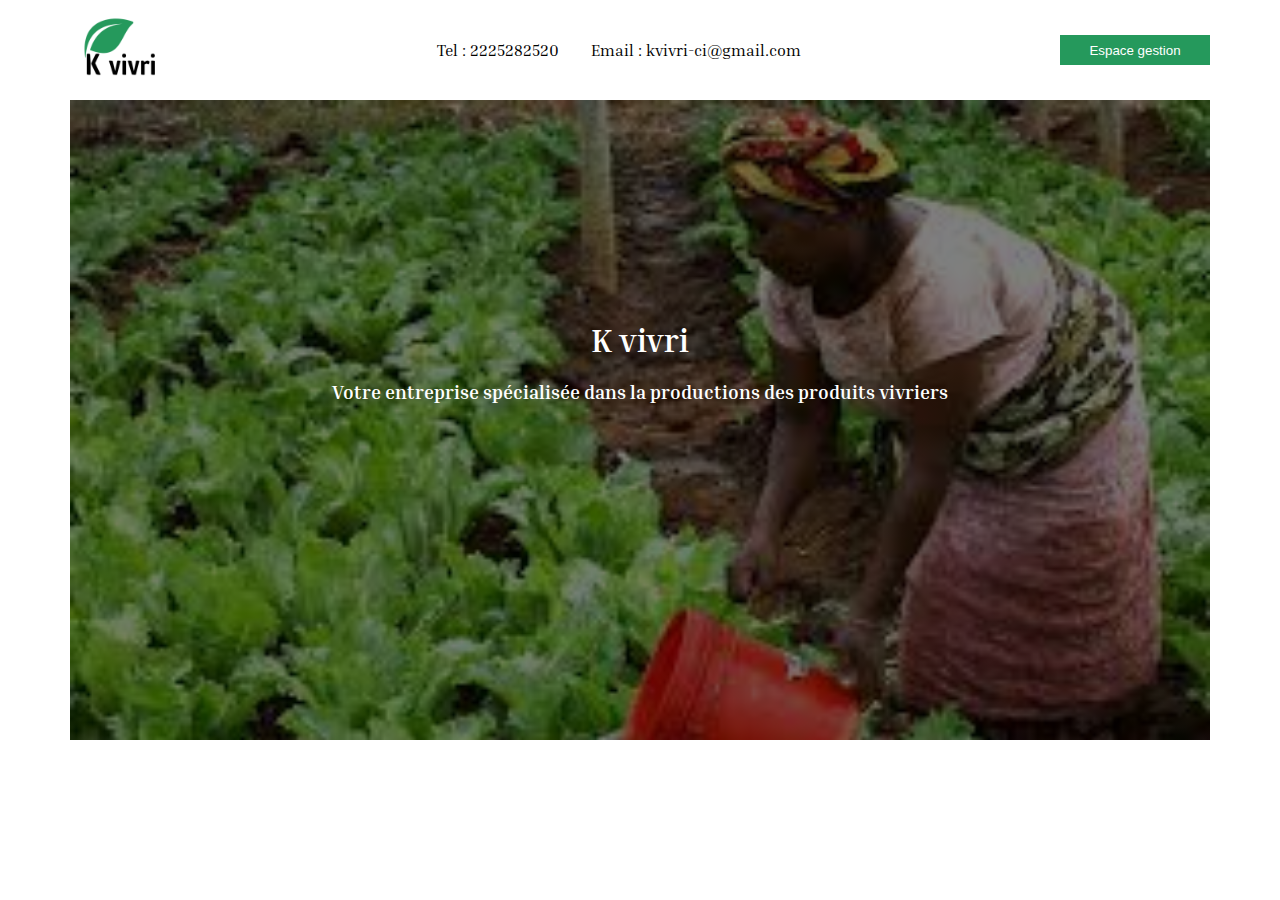
==== index.html @ a50d3f7b "ajout nav" ====
<!DOCTYPE html>
<html lang="en">
<head>
    <meta charset="UTF-8">
    <meta http-equiv="X-UA-Compatible" content="IE=edge">
    <meta name="viewport" content="width=device-width, initial-scale=1.0">
    <title>K-vivri</title>
    <link rel="stylesheet" href="css/style.css">
    <link rel="preconnect" href="https://fonts.googleapis.com">
    <link rel="preconnect" href="https://fonts.gstatic.com" crossorigin>
    <link href="https://fonts.googleapis.com/css2?family=Inria+Serif&display=swap" rel="stylesheet">
</head>
<body>
    <header>
        <nav>
            <img class="logo" src="assets/image/K-vivri.png" alt="">
            <ul>
                <li>Tel : 2225282520 </li>
                <li>Email : kvivri-ci@gmail.com </li>
            </ul>
            <button class="btnGes" type="submit">Espace gestion</button>
        </nav>
        <div class="slideList">
            <div class="slice fade1">
                <div class="centrer">
                    <div class="slideBlocInfo">
                        <h1 style="color:white; text-align: center;">K vivri</h1>
                        <h3 style="color:white;">Votre entreprise spécialisée dans la productions des produits vivriers </h3>
                    </div>
                </div>
             </div>
            <div class="slice fade2">
                <div class="centrer">
                    <div class="slideBlocInfo" >
                        <div class="info">
                            <p class="ellipse"></p><h1 style="color:white;">Production</h1>
                        </div>
                        <div class="info">
                            <p class="ellipse"></p><h1 style="color:white;">Commercialisation</h1>
                        </div>
                    </div>
                </div>
                
            </div>
            <div class="slice fade3">
                <div class="centrer">
                    <div class="slideBlocInfo" >
                        <div class="info">
                            <h1 style="color:white;">Offres de partenariat pour la procuration des produit au premiers instant
                                Dans les super marchés et l’exportation des produits dans les pays de besoin</h1>
                        </div>
                    </div>
                </div>
            </div>
            <div class="slice fade4">
                <div class="centrer">
                    <div class="slideBlocInfo" >
                        <div class="info">
                            <h1 style="color:white;">
                                Une stratégie de sous-traitance avec les  commerçantes  communale et une offres abondance pour la procuration.
                                Plusieurs opportunités offerts par K-vivri </h1>
                        </div>
                    </div>
                </div>
            </div>
        </div>

    </header>
    <script src="js/script.js"></script>
</body>
</html>
---- css/style.css ----
html{
    font-size: 100%;
}
body{
    max-width: 71.25rem;
    margin: 0 auto;
    font-family: 'Inria Serif', serif;
    flex-direction: row;
}
header{
    width: 71.25rem;
    height:5rem;
    flex-direction: row;

}
nav{
display: flex;
justify-content: space-between;
align-items: center;
}
ul{
 display: flex;
 justify-content: space-between;
 align-items: center;
}
ul li{
    
    margin-right: 2rem;
   }
.logo{
    height: 100px;
    width: 100px;
}
.btnGes{
    height: 30px;
    width: 150px;
    border: none;
    background-color: #25995C;
    color: white;
}
li{
    list-style-type: none;
}
.slideList{
    width: 71.25rem;
    height:50vh;
}
.fade1{
    width: 71.25rem;
    height: 40rem;
    background: linear-gradient(rgba(0, 0, 0, 0.5), rgba(0, 0, 0, 0.5)),
    url("../assets/image/bg1.jpeg");
    background-repeat: no-repeat;
    background-size: cover;
}
.slideBlocInfo{
    display: block;
}
.fade2{
    width: 71.25rem;
    height: 40rem;
    background: linear-gradient(rgba(0, 0, 0, 0.5), rgba(0, 0, 0, 0.5)),
    url("../assets/image/bg2.jpeg");
    background-repeat: no-repeat;
    background-size: cover;
}
.centrer{
    display: flex;
    align-items: center;
    justify-content: center;
    padding-top: 200px;
}
.fade3{
    width: 71.25rem;
    height: 40rem;
    display: flex;
   align-items: center;
   justify-content: center;
    background: linear-gradient(rgba(0, 0, 0, 0.5), rgba(0, 0, 0, 0.5)),
    url("../assets/image/bg3.jpg");
    background-repeat: no-repeat;
    background-size: cover;
}
.fade4{
    width: 71.25rem;
    height: 40rem;
    margin: 0 auto;
    display: flex;
    align-items: center;
    justify-content: center;
    background: linear-gradient(rgba(0, 0, 0, 0.5), rgba(0, 0, 0, 0.5)),
    url("../assets/image/img1.png");
    background-repeat: no-repeat;
    background-size: cover;

}
.fade4 h1{
    line-height: 1.5;
}
.ellipse{
    width: 20px;
    height: 20px;
    border-radius: 100%;
    background-color: #25995C;
}
.info{
    display: flex;
    justify-content: center;
    align-items: center;
    width: 45rem;
}
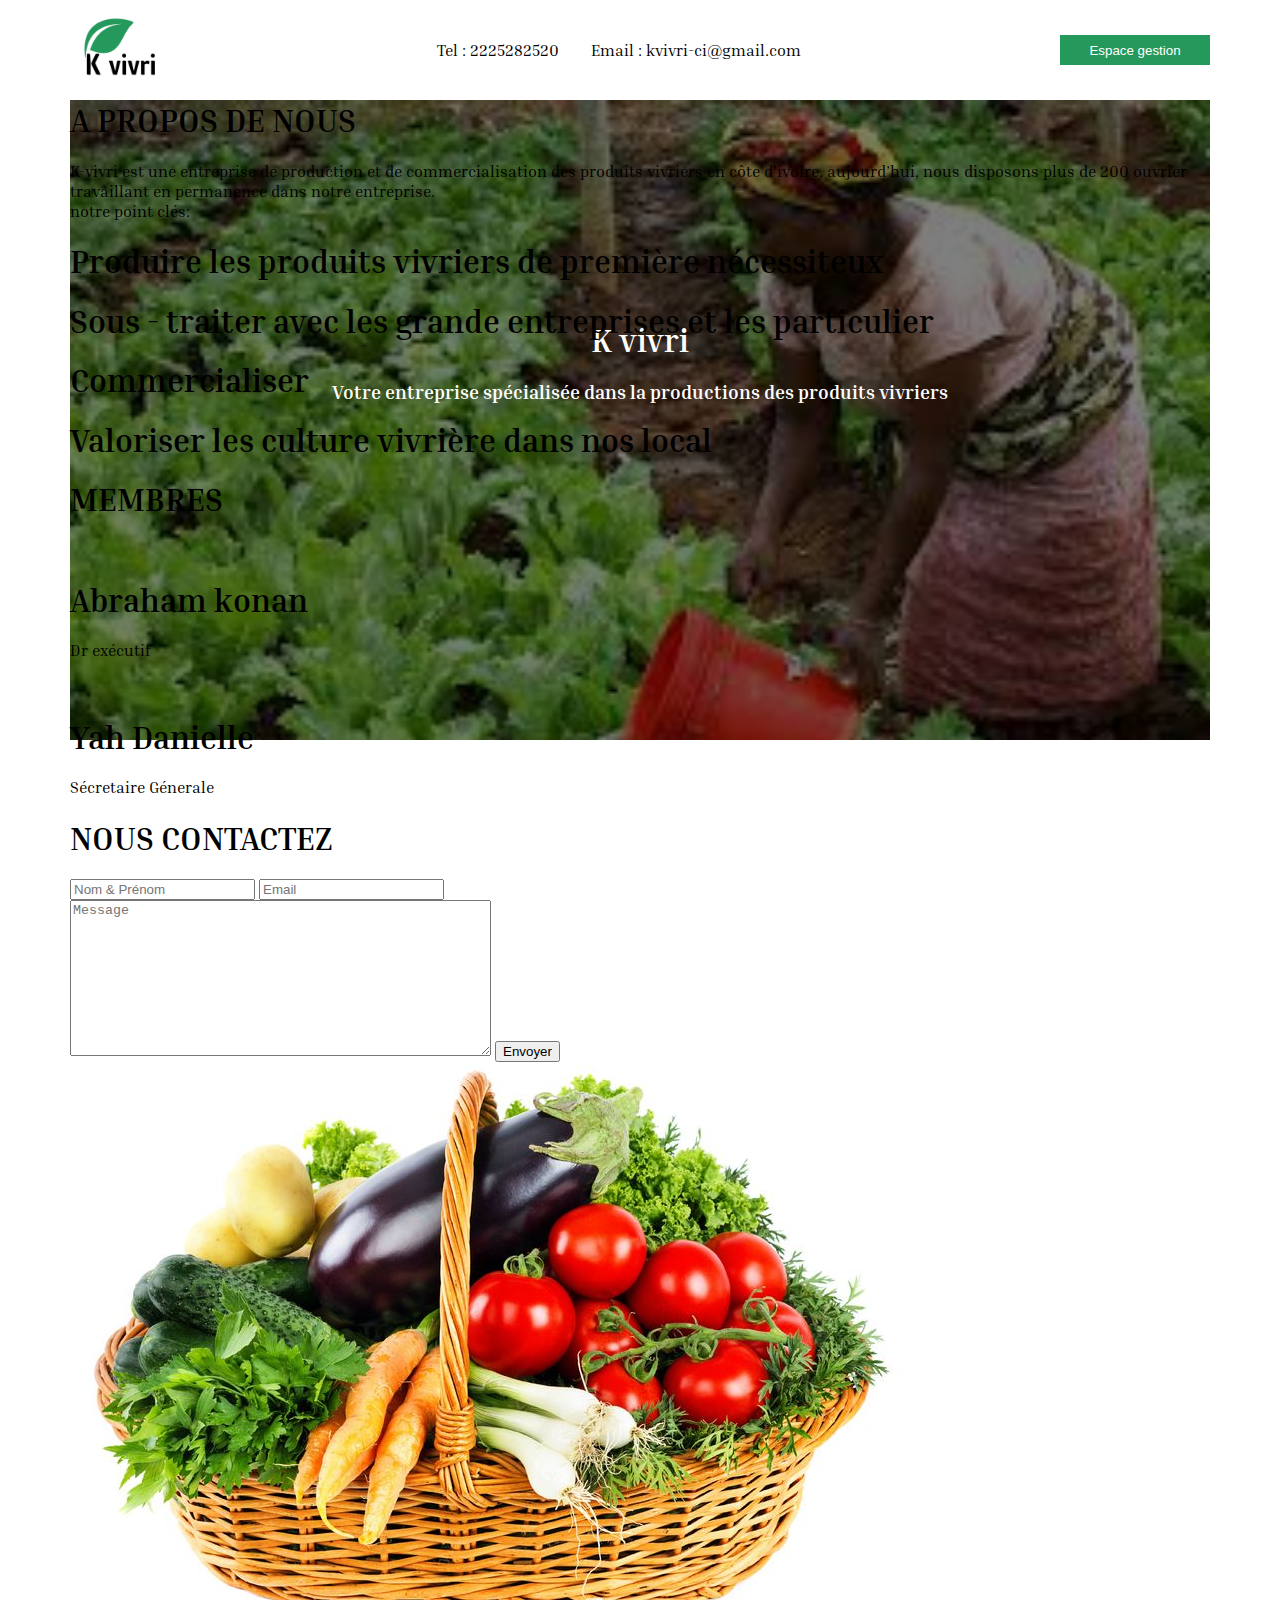
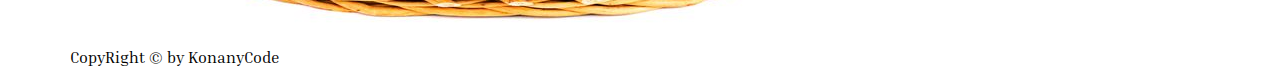
==== commit 0f380f74: "Update index.html" ====
--- a/index.html
+++ b/index.html
@@ -1,71 +1,173 @@
 <!DOCTYPE html>
 <html lang="en">
-<head>
-    <meta charset="UTF-8">
-    <meta http-equiv="X-UA-Compatible" content="IE=edge">
-    <meta name="viewport" content="width=device-width, initial-scale=1.0">
+  <head>
+    <meta charset="UTF-8" />
+    <meta http-equiv="X-UA-Compatible" content="IE=edge" />
+    <meta name="viewport" content="width=device-width, initial-scale=1.0" />
     <title>K-vivri</title>
-    <link rel="stylesheet" href="css/style.css">
-    <link rel="preconnect" href="https://fonts.googleapis.com">
-    <link rel="preconnect" href="https://fonts.gstatic.com" crossorigin>
-    <link href="https://fonts.googleapis.com/css2?family=Inria+Serif&display=swap" rel="stylesheet">
-</head>
-<body>
+   
+    <link rel="preconnect" href="https://fonts.googleapis.com" />
+    <link rel="preconnect" href="https://fonts.gstatic.com" crossorigin />
+    <link
+      href="https://fonts.googleapis.com/css2?family=Inria+Serif&display=swap"
+      rel="stylesheet"
+    />
+    <link rel="stylesheet" href="/css/style.css" />
+  </head>
+  <body>
+    <!-- my head -->
     <header>
-        <nav>
-            <img class="logo" src="assets/image/K-vivri.png" alt="">
-            <ul>
-                <li>Tel : 2225282520 </li>
-                <li>Email : kvivri-ci@gmail.com </li>
-            </ul>
-            <button class="btnGes" type="submit">Espace gestion</button>
-        </nav>
-        <div class="slideList">
-            <div class="slice fade1">
-                <div class="centrer">
-                    <div class="slideBlocInfo">
-                        <h1 style="color:white; text-align: center;">K vivri</h1>
-                        <h3 style="color:white;">Votre entreprise spécialisée dans la productions des produits vivriers </h3>
-                    </div>
-                </div>
-             </div>
-            <div class="slice fade2">
-                <div class="centrer">
-                    <div class="slideBlocInfo" >
-                        <div class="info">
-                            <p class="ellipse"></p><h1 style="color:white;">Production</h1>
-                        </div>
-                        <div class="info">
-                            <p class="ellipse"></p><h1 style="color:white;">Commercialisation</h1>
-                        </div>
-                    </div>
-                </div>
-                
+      <nav>
+        <img class="logo" src="assets/image/K-vivri.png" alt="" />
+        <ul>
+          <li>Tel : 2225282520</li>
+          <li>Email : kvivri-ci@gmail.com</li>
+        </ul>
+        <button class="btnGes" type="submit">Espace gestion</button>
+      </nav>
+      <div class="slideList">
+        <div class="slice fade1">
+          <div class="centrer">
+            <div class="slideBlocInfo">
+              <h1 style="color: white; text-align: center">K vivri</h1>
+              <h3 style="color: white">
+                Votre entreprise spécialisée dans la productions des produits
+                vivriers
+              </h3>
             </div>
-            <div class="slice fade3">
-                <div class="centrer">
-                    <div class="slideBlocInfo" >
-                        <div class="info">
-                            <h1 style="color:white;">Offres de partenariat pour la procuration des produit au premiers instant
-                                Dans les super marchés et l’exportation des produits dans les pays de besoin</h1>
-                        </div>
-                    </div>
-                </div>
+          </div>
+        </div>
+        <div class="slice fade2">
+          <div class="centrer">
+            <div class="slideBlocInfo">
+              <div class="info">
+                <p class="ellipse"></p>
+                <h1 style="color: white">Production</h1>
+              </div>
+              <div class="info">
+                <p class="ellipse"></p>
+                <h1 style="color: white">Commercialisation</h1>
+              </div>
             </div>
-            <div class="slice fade4">
-                <div class="centrer">
-                    <div class="slideBlocInfo" >
-                        <div class="info">
-                            <h1 style="color:white;">
-                                Une stratégie de sous-traitance avec les  commerçantes  communale et une offres abondance pour la procuration.
-                                Plusieurs opportunités offerts par K-vivri </h1>
-                        </div>
-                    </div>
-                </div>
+          </div>
+        </div>
+        <div class="slice fade3">
+          <div class="centrer">
+            <div class="slideBlocInfo">
+              <div class="info">
+                <h1 style="color: white">
+                  Offres de partenariat pour la procuration des produit au
+                  premiers instant Dans les super marchés et l’exportation des
+                  produits dans les pays de besoin
+                </h1>
+              </div>
             </div>
+          </div>
+        </div>
+        <div class="slice fade4">
+          <div class="centrer">
+            <div class="slideBlocInfo">
+              <div class="info">
+                <h1 style="color: white">
+                  Une stratégie de sous-traitance avec les commerçantes
+                  communale et une offres abondance pour la procuration.
+                  Plusieurs opportunités offerts par K-vivri
+                </h1>
+              </div>
+            </div>
+          </div>
+        </div>
+      </div>
+    </header>
+    <!-- fin my head -->
+    <section class="content">
+      <div class="propos">
+        <div class="title">
+          <p class="rect"></p>
+          <h1>A PROPOS DE NOUS</h1>
+        </div>
+        <div class="infoPropos">
+          <p>
+            <span class="log">K-vivri</span> est une entreprise de production et
+            de commercialisation des produits vivriers en côte d’ivoire,
+            aujourd’hui, nous disposons plus de 200 ouvrier travaillant en
+            permanence dans notre entreprise. <br />
+            notre point clés:
+          </p>
+        </div>
+        <div class="EntreP">
+          <div class="InfoEntr">
+            <p class="eclip"></p>
+            <h1>Produire les produits vivriers de première nécessiteux</h1>
+          </div>
+          <div class="InfoEntr">
+            <p class="eclip"></p>
+            <h1>
+              Sous - traiter avec les grande entreprises et les particulier
+            </h1>
+          </div>
+          <div class="InfoEntr">
+            <p class="eclip"></p>
+            <h1>Commercialiser</h1>
+          </div>
+          <div class="InfoEntr">
+            <p class="eclip"></p>
+            <h1>Valoriser les culture vivrière dans nos local</h1>
+          </div>
         </div>
 
-    </header>
+        <div class="title">
+          <p class="rect"></p>
+          <h1>MEMBRES</h1>
+        </div>
+        <div class="member">
+          <div class="mem">
+            <img src="assets/image/mem1.png" alt="" />
+            <div class="infoMem">
+              <h1>Abraham konan</h1>
+              <p>Dr exécutif</p>
+            </div>
+          </div>
+          <div class="mem">
+            <img src="assets/image/mem2.jpeg" alt="" />
+            <div class="infoMem">
+              <h1>Yah Danielle</h1>
+              <p>Sécretaire Génerale</p>
+            </div>
+          </div>
+        </div>
+        <div class="title">
+          <p class="rect"></p>
+          <h1>NOUS CONTACTEZ</h1>
+        </div>
+        <div class="infoCont">
+          <div class="formDiv">
+            <div class="inputDiv">
+              <input type="text" name="" id="" placeholder="Nom & Prénom" />
+              <input type="text" name="" id="" placeholder="Email" />
+            </div>
+            <div class="texta">
+              <textarea
+                name=""
+                id=""
+                cols="50"
+                rows="10"
+                placeholder="Message"
+              ></textarea>
+              <input class="btnEnv" type="button" value="Envoyer" />
+            </div>
+          </div>
+          <img src="assets/image/panier-legumes.jpeg" alt="" />
+        </div>
+      </div>
+    </section>
+
+    <footer>
+      <div class="foot">
+        <p>CopyRight &copy; by KonanyCode</p>
+      </div>
+    </footer>
+
     <script src="js/script.js"></script>
-</body>
-</html>+  </body>
+</html>
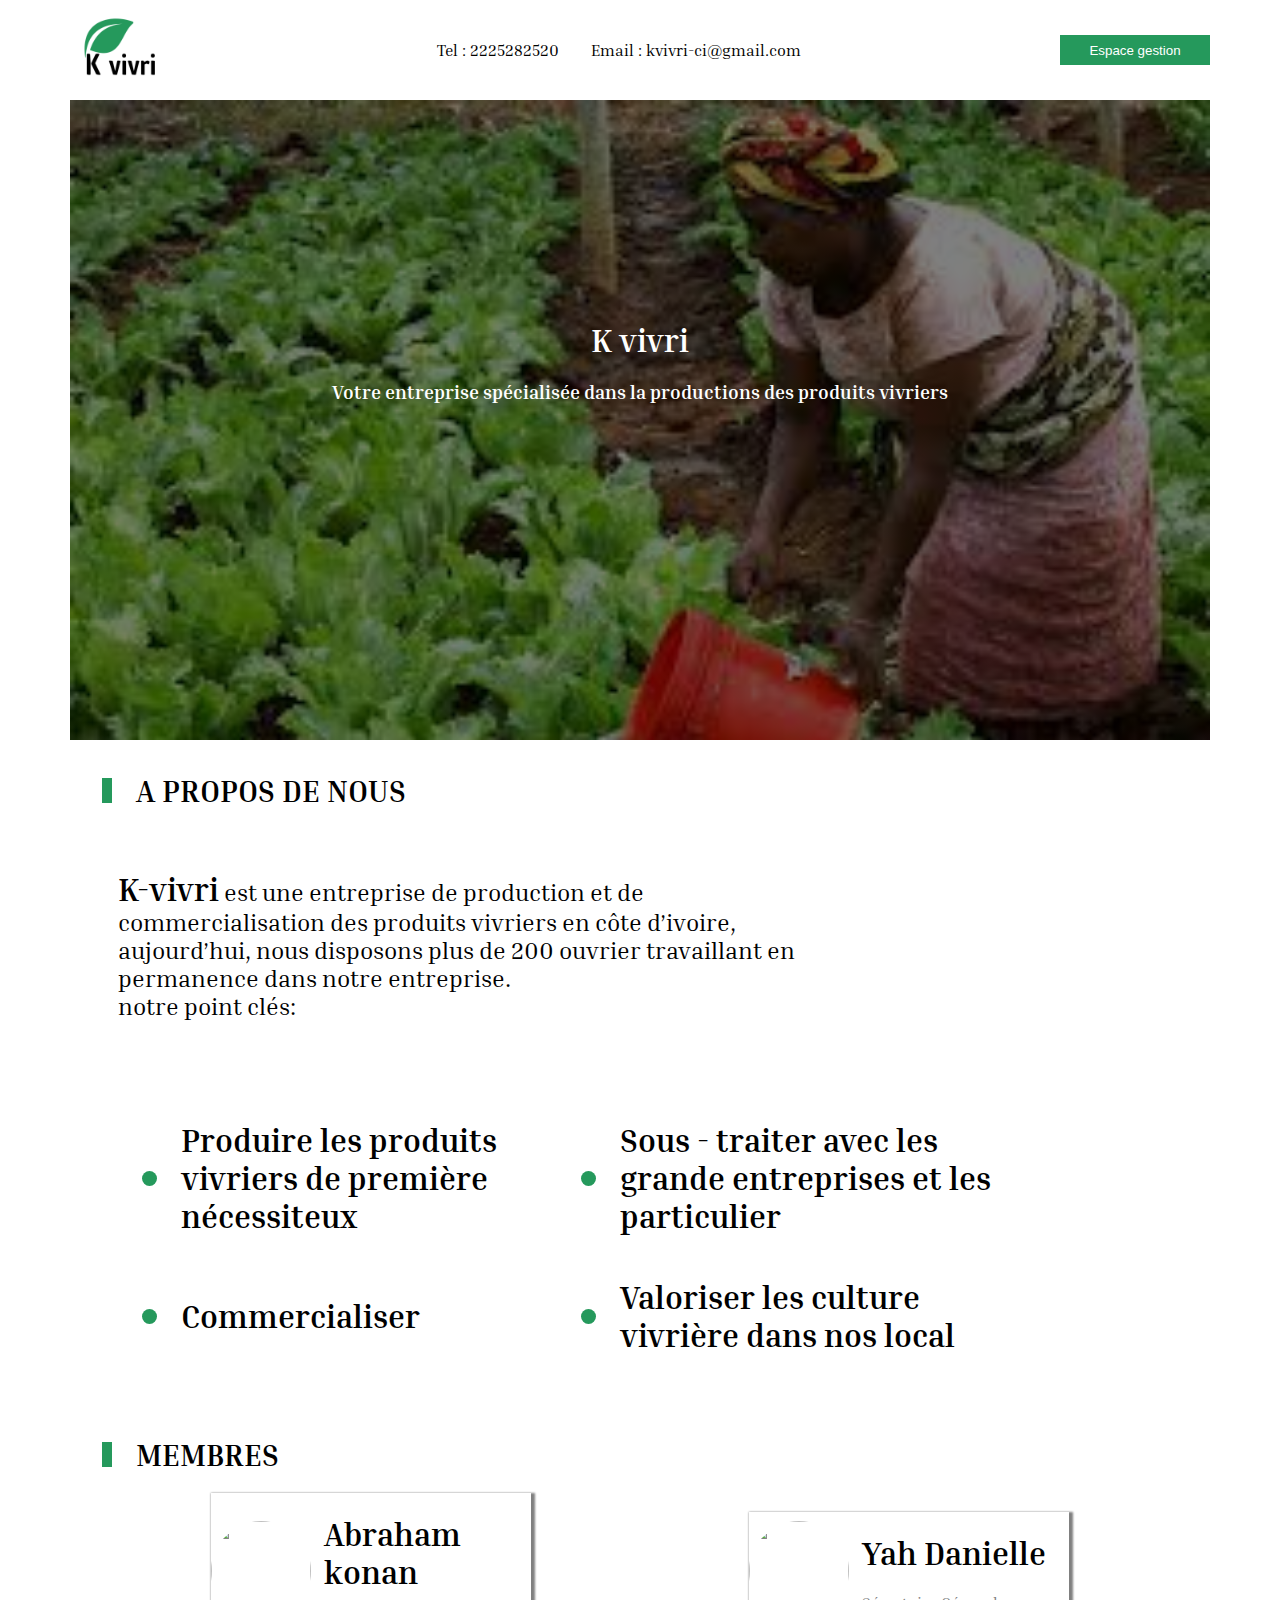
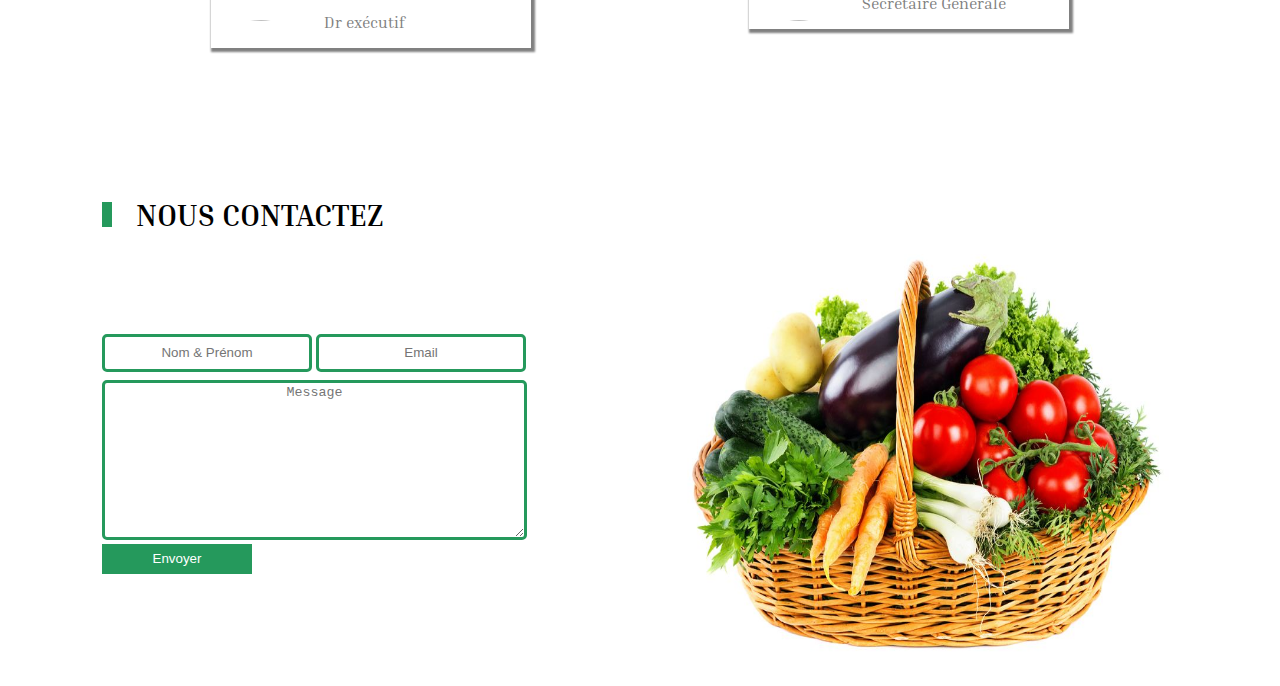
==== commit 17032d33: "ok" ====
--- a/index.html
+++ b/index.html
@@ -5,14 +5,13 @@
     <meta http-equiv="X-UA-Compatible" content="IE=edge" />
     <meta name="viewport" content="width=device-width, initial-scale=1.0" />
     <title>K-vivri</title>
-   
     <link rel="preconnect" href="https://fonts.googleapis.com" />
     <link rel="preconnect" href="https://fonts.gstatic.com" crossorigin />
     <link
       href="https://fonts.googleapis.com/css2?family=Inria+Serif&display=swap"
       rel="stylesheet"
     />
-    <link rel="stylesheet" href="/css/style.css" />
+    <link rel="stylesheet" href="css/style.css" />
   </head>
   <body>
     <!-- my head -->
@@ -162,12 +161,12 @@
       </div>
     </section>
 
-    <footer>
-      <div class="foot">
-        <p>CopyRight &copy; by KonanyCode</p>
-      </div>
-    </footer>
-
     <script src="js/script.js"></script>
+    <script>
+      let btnGes = document.querySelector('.btnGes');
+      btnGes.addEventListener('click', ()=>{
+        window.location.href = "pages/login.html"
+      })
+    </script>
   </body>
 </html>
--- a/css/style.css
+++ b/css/style.css
@@ -1,17 +1,20 @@
+:root{
+    --colorSite : #25995C;
+    --TailMax :71.25rem;
+}
 html{
     font-size: 100%;
 }
 body{
-    max-width: 71.25rem;
+    max-width: var(--TailMax);
     margin: 0 auto;
     font-family: 'Inria Serif', serif;
     flex-direction: row;
 }
 header{
-    width: 71.25rem;
-    height:5rem;
+    width: var(--TailMax);
+    height:80vh;
     flex-direction: row;
-
 }
 nav{
 display: flex;
@@ -35,18 +38,14 @@
     height: 30px;
     width: 150px;
     border: none;
-    background-color: #25995C;
+    background-color: var(--colorSite);
     color: white;
 }
 li{
     list-style-type: none;
 }
-.slideList{
-    width: 71.25rem;
-    height:50vh;
-}
 .fade1{
-    width: 71.25rem;
+    width: var(--TailMaw);
     height: 40rem;
     background: linear-gradient(rgba(0, 0, 0, 0.5), rgba(0, 0, 0, 0.5)),
     url("../assets/image/bg1.jpeg");
@@ -57,7 +56,7 @@
     display: block;
 }
 .fade2{
-    width: 71.25rem;
+    width: var(--TailMax);
     height: 40rem;
     background: linear-gradient(rgba(0, 0, 0, 0.5), rgba(0, 0, 0, 0.5)),
     url("../assets/image/bg2.jpeg");
@@ -71,7 +70,7 @@
     padding-top: 200px;
 }
 .fade3{
-    width: 71.25rem;
+    width: var(--TailMax);
     height: 40rem;
     display: flex;
    align-items: center;
@@ -82,7 +81,7 @@
     background-size: cover;
 }
 .fade4{
-    width: 71.25rem;
+    width: var(--TailMax);
     height: 40rem;
     margin: 0 auto;
     display: flex;
@@ -101,7 +100,7 @@
     width: 20px;
     height: 20px;
     border-radius: 100%;
-    background-color: #25995C;
+    background-color: var(--colorSite);
 }
 .info{
     display: flex;
@@ -109,3 +108,646 @@
     align-items: center;
     width: 45rem;
 }
+
+/* content css */
+.content{
+    padding: 2rem;
+}
+.title{
+display: flex;
+align-items: center;
+}
+.title h1{
+    font-size: 1.9rem;
+}
+.rect{
+    width: 10px;
+    height: 25px;
+    background-color:var(--colorSite);
+    margin-right: 1.5rem;
+}
+.infoPropos{
+    display: block;
+    align-items: center;
+    justify-content: center;
+    width: 45rem;
+    padding: 1rem;
+}
+.infoPropos h1{
+    width: 15rem;
+    font-size: 2rem;
+}
+.infoPropos p{
+    font-size: 1.5rem;
+}
+.log{
+    font-weight: bold;
+    font-size: 2rem;
+}
+.EntreP{
+    margin: 0 auto;
+    display: flex;
+    flex-wrap: wrap;
+    padding: 2.5rem;
+}
+.eclip{
+    width: 15px;
+    height: 15px;
+    border-radius: 100%;
+    background-color: var(--colorSite);
+}
+.InfoEntr{
+    display: flex;
+    align-items: center;
+    justify-content: center;
+}
+.InfoEntr h1{
+    width: 25rem;
+    margin-left: 1.5rem;
+}
+
+.member{
+    display: flex;
+    align-items: center;
+    justify-content: space-around;
+    margin-bottom: 8rem;
+}
+.mem{
+    width: 20rem;
+display: flex;
+align-items: center;
+justify-content: start;
+box-shadow: 2px 2px 2px 2px gray;
+}
+.mem img{
+    width: 100px;
+    height: 100px;
+    border-radius: 100%;
+    margin-right: .8rem;
+}
+.infoMem p {
+    color: grey;
+}
+.infoCont{
+    display: flex;
+    align-items: center;
+}
+.infoCont img{
+    width: 500px;
+    height: 400px;
+    margin-left: 2rem;
+}
+.inputDiv{
+margin-bottom: .5rem;
+}
+.inputDiv input{
+    border: solid #25995C;
+    width: 200px;
+    height: 30px;
+    border-radius: 5px;
+}
+.inputDiv input::placeholder{
+    text-align: center;
+}
+.texta textarea{
+    border: solid var(--colorSite);
+    border-radius: 5px;
+    text-align: center ;
+}
+.texta textarea::placeholder{
+   
+    text-align: center ;
+}
+.btnEnv{
+width: 150px;
+height: 30px;
+background-color: var(--colorSite);
+border: none;
+color: white;
+}
+.foot{
+    display: flex;
+    justify-content: center;
+    align-items: center;
+}
+footer{
+    background-color: var(--colorSite);
+}
+@media screen and (max-width:1200px) {
+
+    html{
+        font-size: 90%;
+    }
+    body{
+        max-width: var(--TailMax);
+        margin: 0 auto;
+        font-family: 'Inria Serif', serif;
+        flex-direction: row;
+    }
+    header{
+        width: 100%;
+        height:100vh;
+        flex-direction: row;
+    }
+    .member{
+        width: 100%;
+        display: flex;
+       flex-wrap: wrap;
+        margin-bottom: 8rem;
+    }
+    .mem{
+        width: 20rem;
+        display: flex;
+        align-items: center;
+        justify-content: start;
+        box-shadow: 2px 2px 2px 2px gray;
+        margin-bottom: 20px;
+    }
+    .foot{
+        display: flex;
+        justify-content: center;
+        align-items: center;
+    }
+    footer{
+        width: 100%;
+        background-color: var(--colorSite);
+    }
+    
+}
+@media screen and (max-width:780px) {
+
+    html{
+        font-size: 55%;
+    }
+    body{
+        max-width: 100%;
+        margin: 0 auto;
+        font-family: 'Inria Serif', serif;
+        flex-direction: row;
+    }
+    header{
+        width:100vw;
+        height:55vh;
+        flex-direction: column;
+    }
+    .member{
+        width: 100%;
+        display: flex;
+       flex-wrap: wrap;
+        margin-bottom: 8rem;
+    }
+    .mem{
+        width: 40%;
+        display: flex;
+        align-items: center;
+        justify-content: start;
+        box-shadow: 2px 2px 2px 2px gray;
+        margin-bottom: 20px;
+    }
+    .fade1{
+        width: 100%;
+        height: 40rem;
+        background: linear-gradient(rgba(0, 0, 0, 0.5), rgba(0, 0, 0, 0.5)),
+        url("../assets/image/bg1.jpeg");
+        background-repeat: no-repeat;
+        background-size: cover;
+    }
+    .slideBlocInfo{
+        display: block;
+    }
+    .fade2{
+        width: 100%;
+        height: 40rem;
+        background: linear-gradient(rgba(0, 0, 0, 0.5), rgba(0, 0, 0, 0.5)),
+        url("../assets/image/bg2.jpeg");
+        background-repeat: no-repeat;
+        background-size: cover;
+    }
+    .centrer{
+        display: flex;
+        align-items: center;
+        justify-content: center;
+        padding-top: 200px;
+    }
+    .fade3{
+        width: 100%;
+        height: 40rem;
+        display: flex;
+       align-items: center;
+       justify-content: center;
+        background: linear-gradient(rgba(0, 0, 0, 0.5), rgba(0, 0, 0, 0.5)),
+        url("../assets/image/bg3.jpg");
+        background-repeat: no-repeat;
+        background-size: cover;
+    }
+    .fade4{
+        width: 100%;
+        height: 40rem;
+        margin: 0 auto;
+        display: flex;
+        align-items: center;
+        justify-content: center;
+        background: linear-gradient(rgba(0, 0, 0, 0.5), rgba(0, 0, 0, 0.5)),
+        url("../assets/image/img1.png");
+        background-repeat: no-repeat;
+        background-size: cover;
+    
+    }
+    .infoCont{
+        display: flex;
+        flex-wrap: wrap;
+
+    }
+    
+}
+@media screen and (max-width:650px) {
+
+    html{
+        font-size: 55%;
+    }
+    body{
+        max-width: 100%;
+        margin: 0 auto;
+        font-family: 'Inria Serif', serif;
+        flex-direction: row;
+    }
+    header{
+        width:100%;
+        height:55vh;
+        flex-direction: column;
+    }
+    .member{
+        width: 100%;
+        display: flex;
+       flex-wrap: wrap;
+        margin-bottom: 8rem;
+    }
+    .mem{
+        width: 20rem;
+        display: flex;
+        align-items: center;
+        justify-content: start;
+        box-shadow: 2px 2px 2px 2px gray;
+        margin-bottom: 20px;
+    }
+    .fade1{
+        width: 100%;
+        height: 40rem;
+        background: linear-gradient(rgba(0, 0, 0, 0.5), rgba(0, 0, 0, 0.5)),
+        url("../assets/image/bg1.jpeg");
+        background-repeat: no-repeat;
+        background-size: cover;
+    }
+    .slideBlocInfo{
+        display: block;
+    }
+    .fade2{
+        width: 100%;
+        height: 40rem;
+        background: linear-gradient(rgba(0, 0, 0, 0.5), rgba(0, 0, 0, 0.5)),
+        url("../assets/image/bg2.jpeg");
+        background-repeat: no-repeat;
+        background-size: cover;
+    }
+    .centrer{
+        display: flex;
+        align-items: center;
+        justify-content: center;
+        padding-top: 200px;
+    }
+    .fade3{
+        width: 100%;
+        height: 40rem;
+        display: flex;
+       align-items: center;
+       justify-content: center;
+        background: linear-gradient(rgba(0, 0, 0, 0.5), rgba(0, 0, 0, 0.5)),
+        url("../assets/image/bg3.jpg");
+        background-repeat: no-repeat;
+        background-size: cover;
+    }
+    .fade4{
+        width: 100%;
+        height: 40rem;
+        margin: 0 auto;
+        display: flex;
+        align-items: center;
+        justify-content: center;
+        background: linear-gradient(rgba(0, 0, 0, 0.5), rgba(0, 0, 0, 0.5)),
+        url("../assets/image/img1.png");
+        background-repeat: no-repeat;
+        background-size: cover;
+    
+    }
+    .centrer{
+        display: flex;
+        align-items: center;
+        justify-content: center;
+        padding-top: 100px;
+    }
+    .infoCont{
+        display: flex;
+        flex-wrap: wrap;
+
+    }
+    .infoCont img{
+        width: 50rem;
+        height: 40rem;
+        margin-left: 2rem;
+    }
+}
+@media screen and (max-width:520px) {
+
+    html{
+        font-size: 55%;
+    }
+    body{
+        max-width: 100%;
+        margin: 0 auto;
+        font-family: 'Inria Serif', serif;
+        flex-direction: row;
+    }
+    header{
+        width:100%;
+        height:55vh;
+        flex-direction: column;
+    }
+    .member{
+        width: 100%;
+        display: flex;
+       flex-wrap: wrap;
+        margin-bottom: 8rem;
+    }
+    .mem{
+        width: 20rem;
+        display: flex;
+        align-items: center;
+        justify-content: start;
+        box-shadow: 2px 2px 2px 2px gray;
+        margin-bottom: 20px;
+    }
+    .fade1{
+        width: 100%;
+        height: 40rem;
+        background: linear-gradient(rgba(0, 0, 0, 0.5), rgba(0, 0, 0, 0.5)),
+        url("../assets/image/bg1.jpeg");
+        background-repeat: no-repeat;
+        background-size: cover;
+    }
+    .slideBlocInfo{
+        display: block;
+    }
+    .fade2{
+        width: 100%;
+        height: 40rem;
+        background: linear-gradient(rgba(0, 0, 0, 0.5), rgba(0, 0, 0, 0.5)),
+        url("../assets/image/bg2.jpeg");
+        background-repeat: no-repeat;
+        background-size: cover;
+    }
+    .centrer{
+        display: flex;
+        align-items: center;
+        justify-content: center;
+        padding-top: 200px;
+    }
+    .fade3{
+        width: 100%;
+        height: 40rem;
+        display: flex;
+       align-items: center;
+       justify-content: center;
+        background: linear-gradient(rgba(0, 0, 0, 0.5), rgba(0, 0, 0, 0.5)),
+        url("../assets/image/bg3.jpg");
+        background-repeat: no-repeat;
+        background-size: cover;
+    }
+    .fade4{
+        width: 100%;
+        height: 40rem;
+        margin: 0 auto;
+        display: flex;
+        align-items: center;
+        justify-content: center;
+        background: linear-gradient(rgba(0, 0, 0, 0.5), rgba(0, 0, 0, 0.5)),
+        url("../assets/image/img1.png");
+        background-repeat: no-repeat;
+        background-size: cover;
+    
+    }
+    .centrer{
+        display: flex;
+        align-items: center;
+        justify-content: center;
+        padding-top: 100px;
+    }
+    .infoCont{
+        display: flex;
+        flex-wrap: wrap;
+
+    }
+}
+@media screen and (max-width:450px) {
+
+    html{
+        font-size: 55%;
+    }
+    body{
+        max-width: 100%;
+        margin: 0 auto;
+        font-family: 'Inria Serif', serif;
+        flex-direction: row;
+    }
+    header{
+        width:100%;
+        height:55vh;
+        flex-direction: column;
+    }
+    .member{
+        width: 100%;
+        display: flex;
+       flex-wrap: wrap;
+        margin-bottom: 8rem;
+    }
+    .mem{
+        width: 20rem;
+        display: flex;
+        align-items: center;
+        justify-content: start;
+        box-shadow: 2px 2px 2px 2px gray;
+        margin-bottom: 20px;
+    }
+    .fade1{
+        width: 100%;
+        height: 40rem;
+        background: linear-gradient(rgba(0, 0, 0, 0.5), rgba(0, 0, 0, 0.5)),
+        url("../assets/image/bg1.jpeg");
+        background-repeat: no-repeat;
+        background-size: cover;
+    }
+    .slideBlocInfo{
+        display: block;
+    }
+    .fade2{
+        width: 100%;
+        height: 40rem;
+        background: linear-gradient(rgba(0, 0, 0, 0.5), rgba(0, 0, 0, 0.5)),
+        url("../assets/image/bg2.jpeg");
+        background-repeat: no-repeat;
+        background-size: cover;
+    }
+    .centrer{
+        display: flex;
+        align-items: center;
+        justify-content: center;
+        padding-top: 200px;
+    }
+    .fade3{
+        width: 100%;
+        height: 40rem;
+        display: flex;
+       align-items: center;
+       justify-content: center;
+        background: linear-gradient(rgba(0, 0, 0, 0.5), rgba(0, 0, 0, 0.5)),
+        url("../assets/image/bg3.jpg");
+        background-repeat: no-repeat;
+        background-size: cover;
+    }
+    .fade4{
+        width: 100%;
+        height: 40rem;
+        margin: 0 auto;
+        display: flex;
+        align-items: center;
+        justify-content: center;
+        background: linear-gradient(rgba(0, 0, 0, 0.5), rgba(0, 0, 0, 0.5)),
+        url("../assets/image/img1.png");
+        background-repeat: no-repeat;
+        background-size: cover;
+    
+    }
+    .centrer{
+        display: flex;
+        align-items: center;
+        justify-content: center;
+        padding-top: 100px;
+    }
+    .infoCont img{
+        width: 35rem;
+        height: 20rem;
+        margin-left: 2rem;
+    }
+   
+}
+@media screen and (max-width:370px) {
+
+    html{
+        font-size: 50%;
+    }
+    body{
+        max-width: 100%;
+        margin: 0 auto;
+        font-family: 'Inria Serif', serif;
+        flex-direction: column;
+    }
+    header{
+        width:100%;
+        height:55vh;
+        flex-direction: column;
+    }
+    .member{
+        width: 100%;
+        display: flex;
+       flex-wrap: wrap;
+        margin-bottom: 8rem;
+    }
+    .mem{
+        width: 20rem;
+        display: flex;
+        align-items: center;
+        justify-content: start;
+        box-shadow: 2px 2px 2px 2px gray;
+        margin-bottom: 20px;
+    }
+    .infoPropos h1{
+        width: 8rem;
+        font-size: 1.1rem;
+    }
+    .fade1{
+        width: 100%;
+        height: 40rem;
+        background: linear-gradient(rgba(0, 0, 0, 0.5), rgba(0, 0, 0, 0.5)),
+        url("../assets/image/bg1.jpeg");
+        background-repeat: no-repeat;
+        background-size: cover;
+    }
+    .slideBlocInfo{
+        display: block;
+    }
+    .fade2{
+        width: 100%;
+        height: 40rem;
+        background: linear-gradient(rgba(0, 0, 0, 0.5), rgba(0, 0, 0, 0.5)),
+        url("../assets/image/bg2.jpeg");
+        background-repeat: no-repeat;
+        background-size: cover;
+    }
+    .centrer{
+        display: flex;
+        align-items: center;
+        justify-content: center;
+        padding-top: 200px;
+    }
+    .fade3{
+        width: 100%;
+        height: 40rem;
+        display: flex;
+       align-items: center;
+       justify-content: center;
+        background: linear-gradient(rgba(0, 0, 0, 0.5), rgba(0, 0, 0, 0.5)),
+        url("../assets/image/bg3.jpg");
+        background-repeat: no-repeat;
+        background-size: cover;
+    }
+    .fade4{
+        width: 100%;
+        height: 40rem;
+        margin: 0 auto;
+        display: flex;
+        align-items: center;
+        justify-content: center;
+        background: linear-gradient(rgba(0, 0, 0, 0.5), rgba(0, 0, 0, 0.5)),
+        url("../assets/image/img1.png");
+        background-repeat: no-repeat;
+        background-size: cover;
+    
+    }
+    .inputDiv input{
+        border: solid #25995C;
+        width: 100px;
+        height: 30px;
+        border-radius: 5px;
+    }
+    .centrer{
+        display: flex;
+        align-items: center;
+        justify-content: center;
+        padding-top: 100px;
+    }
+    
+    .infoCont img{
+        width: 35rem;
+        height: 20rem;
+        margin-left: 2rem;
+    }
+   textarea{
+    resize: none;
+    min-width : 50px;
+    min-height : 50px;
+    max-width : 80px;
+    max-height : 80px;
+   }
+   .formDiv{
+flex-direction: column;
+   }
+}
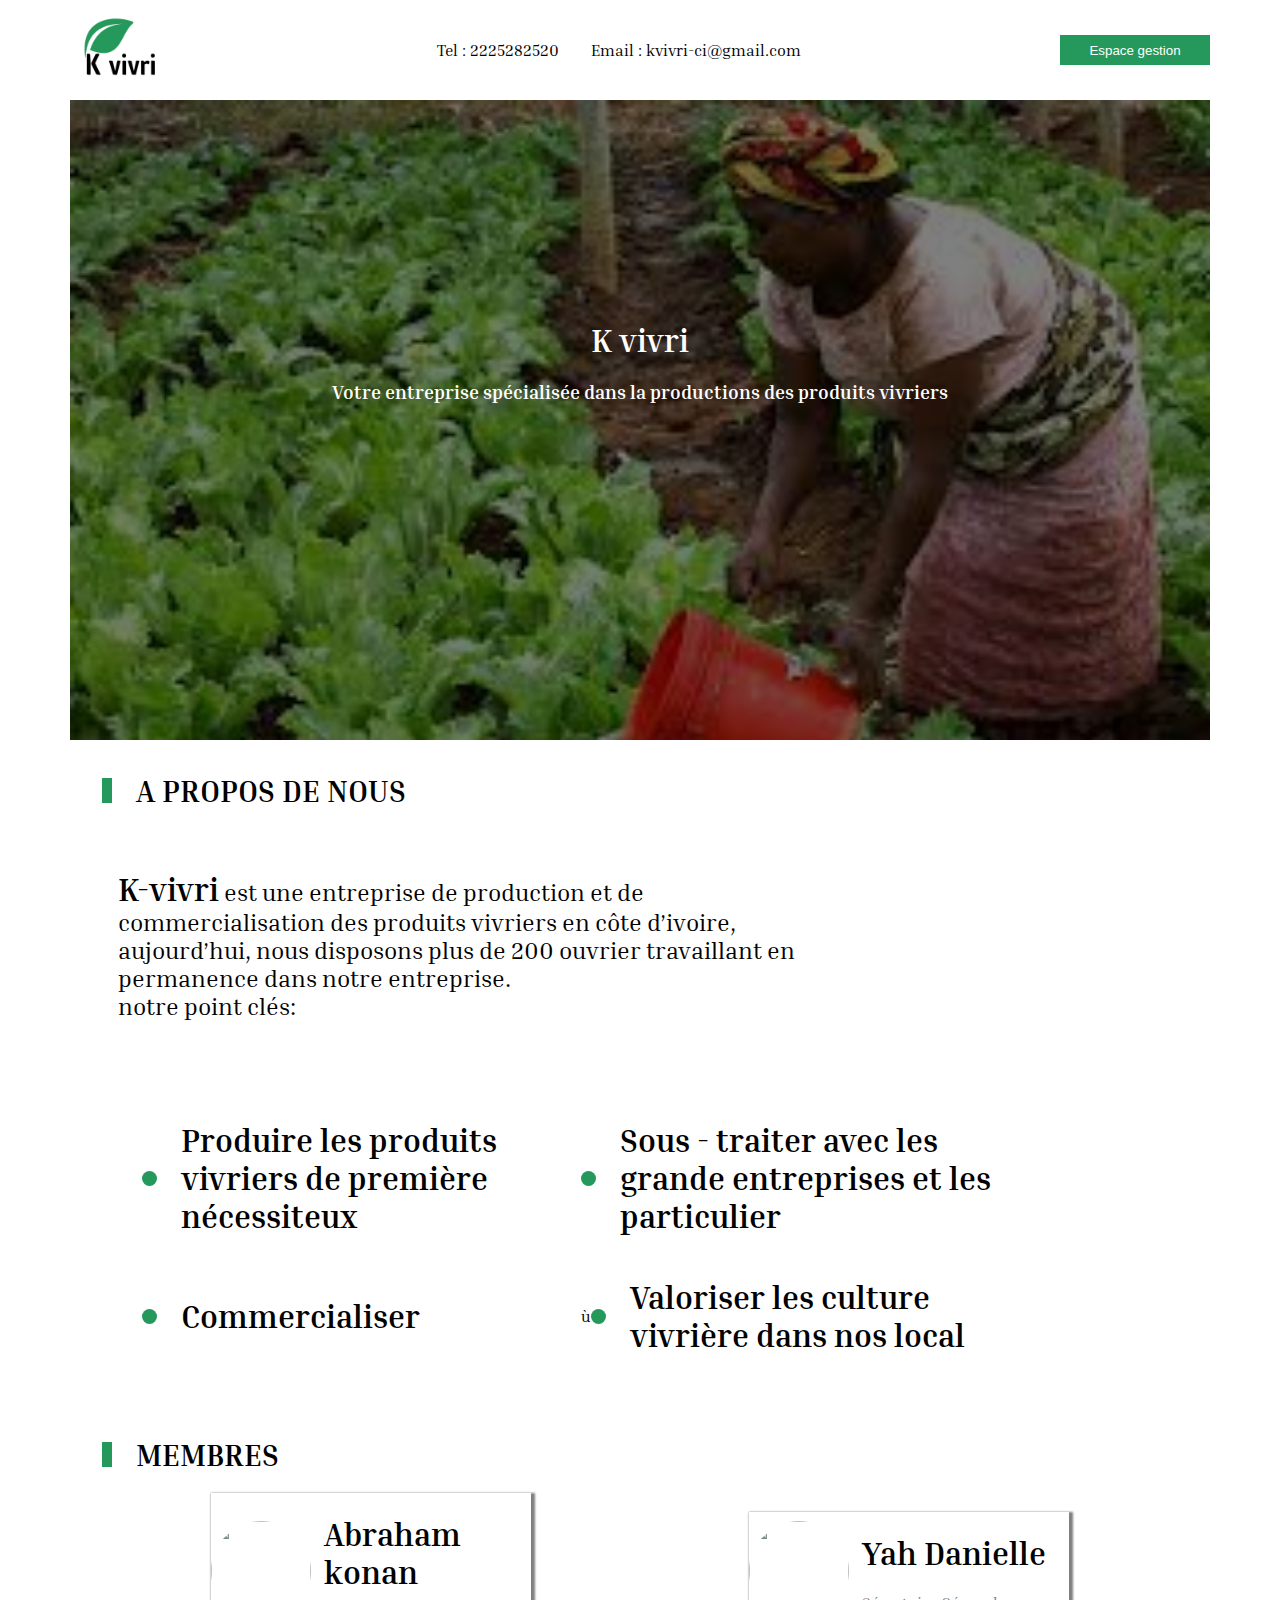
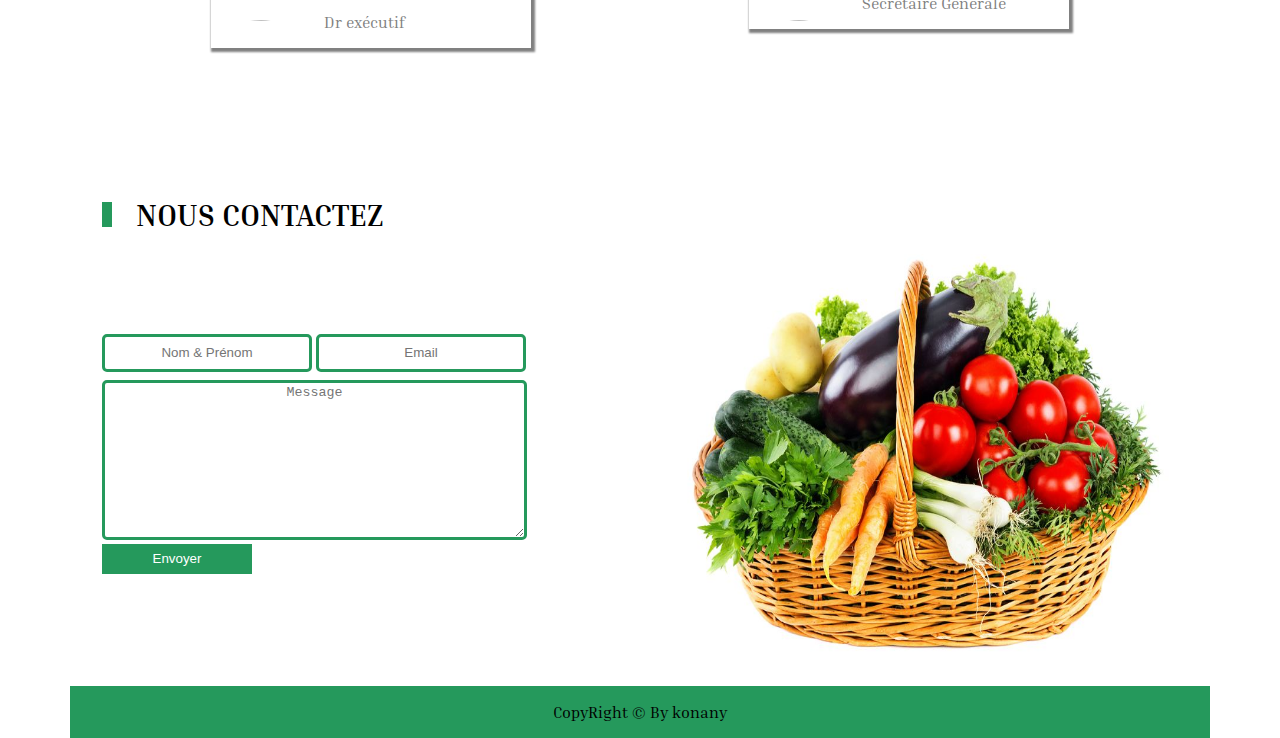
==== commit d991322e: "ok" ====
--- a/index.html
+++ b/index.html
@@ -109,7 +109,7 @@
             <p class="eclip"></p>
             <h1>Commercialiser</h1>
           </div>
-          <div class="InfoEntr">
+          <div class="InfoEntr">ù
             <p class="eclip"></p>
             <h1>Valoriser les culture vivrière dans nos local</h1>
           </div>
@@ -160,6 +160,11 @@
         </div>
       </div>
     </section>
+    <footer>
+      <div class="foot">
+        <p>CopyRight © By konany</p>
+      </div>
+    </footer>
 
     <script src="js/script.js"></script>
     <script>
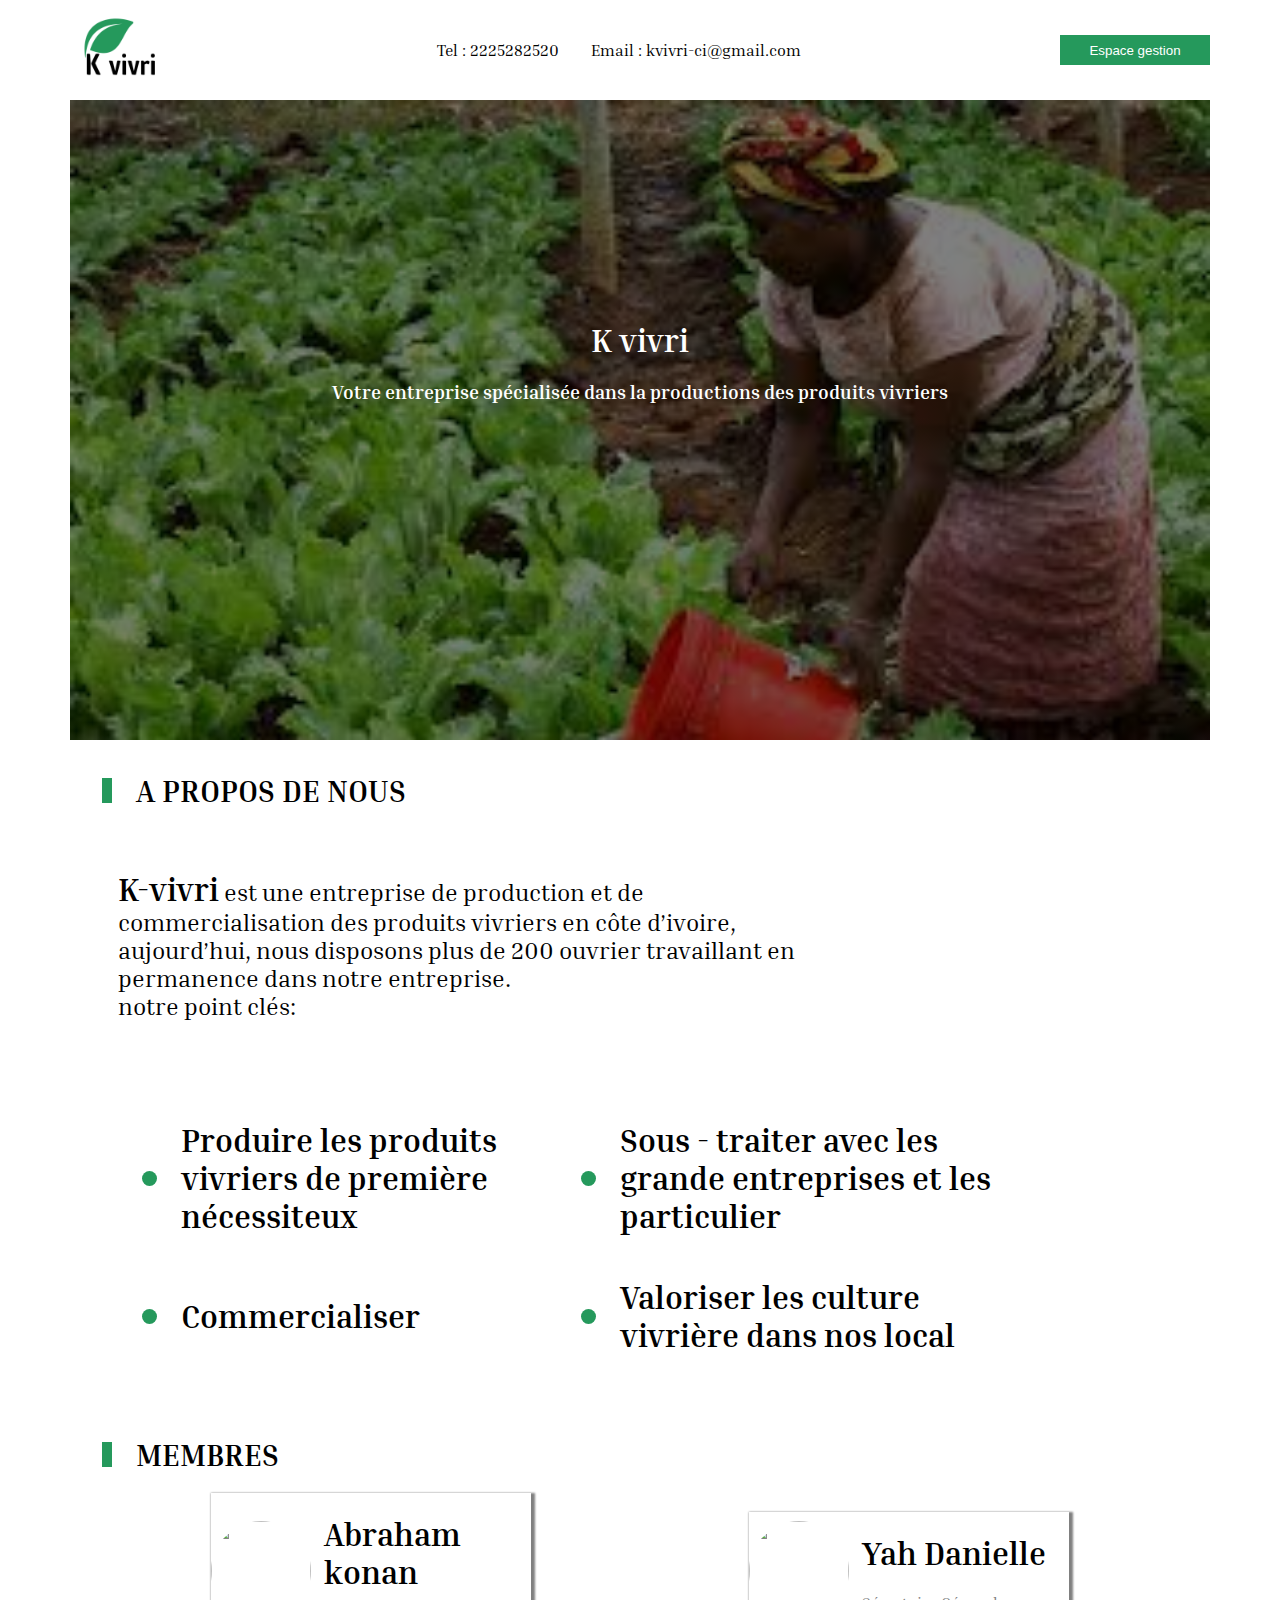
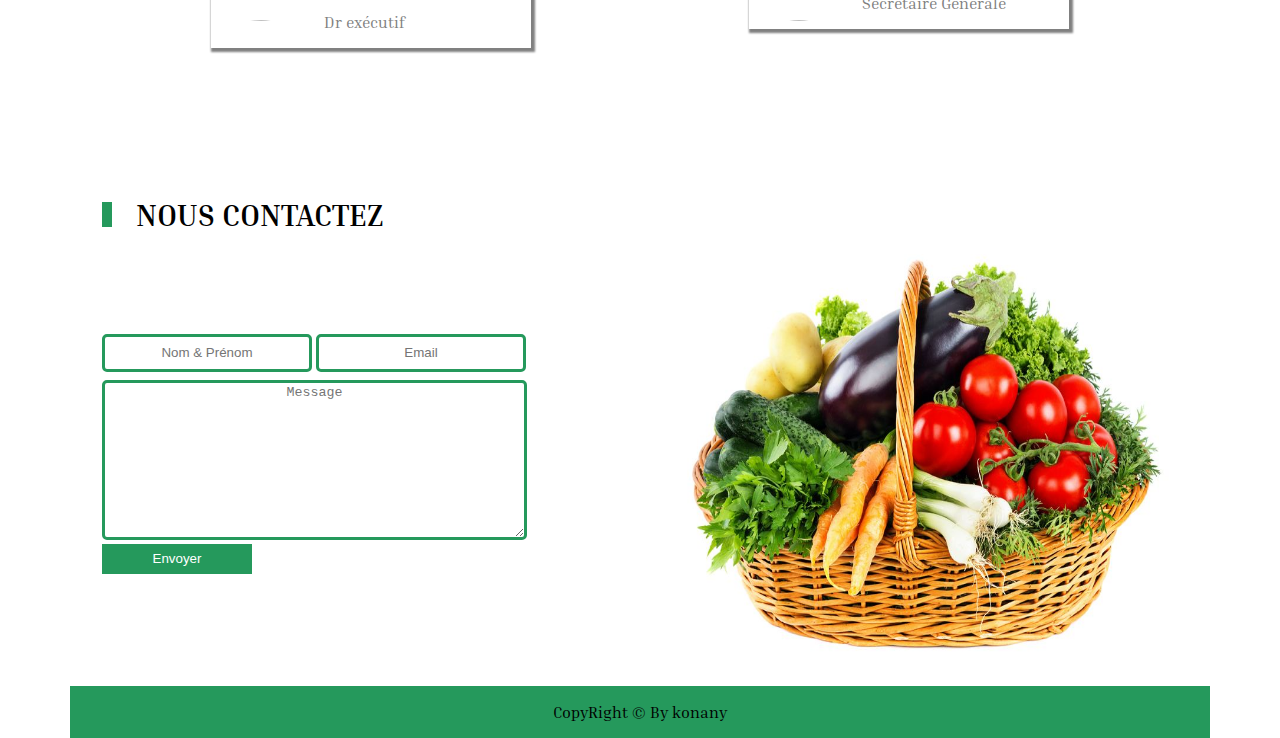
==== commit c9c4e8f2: "OK" ====
--- a/index.html
+++ b/index.html
@@ -6,6 +6,7 @@
     <meta name="viewport" content="width=device-width, initial-scale=1.0" />
     <title>K-vivri</title>
     <link rel="preconnect" href="https://fonts.googleapis.com" />
+    <link rel="shortcut icon" href="./assets/image/K-vivri.png" type="image/x-icon">
     <link rel="preconnect" href="https://fonts.gstatic.com" crossorigin />
     <link
       href="https://fonts.googleapis.com/css2?family=Inria+Serif&display=swap"
@@ -109,7 +110,7 @@
             <p class="eclip"></p>
             <h1>Commercialiser</h1>
           </div>
-          <div class="InfoEntr">ù
+          <div class="InfoEntr">
             <p class="eclip"></p>
             <h1>Valoriser les culture vivrière dans nos local</h1>
           </div>
